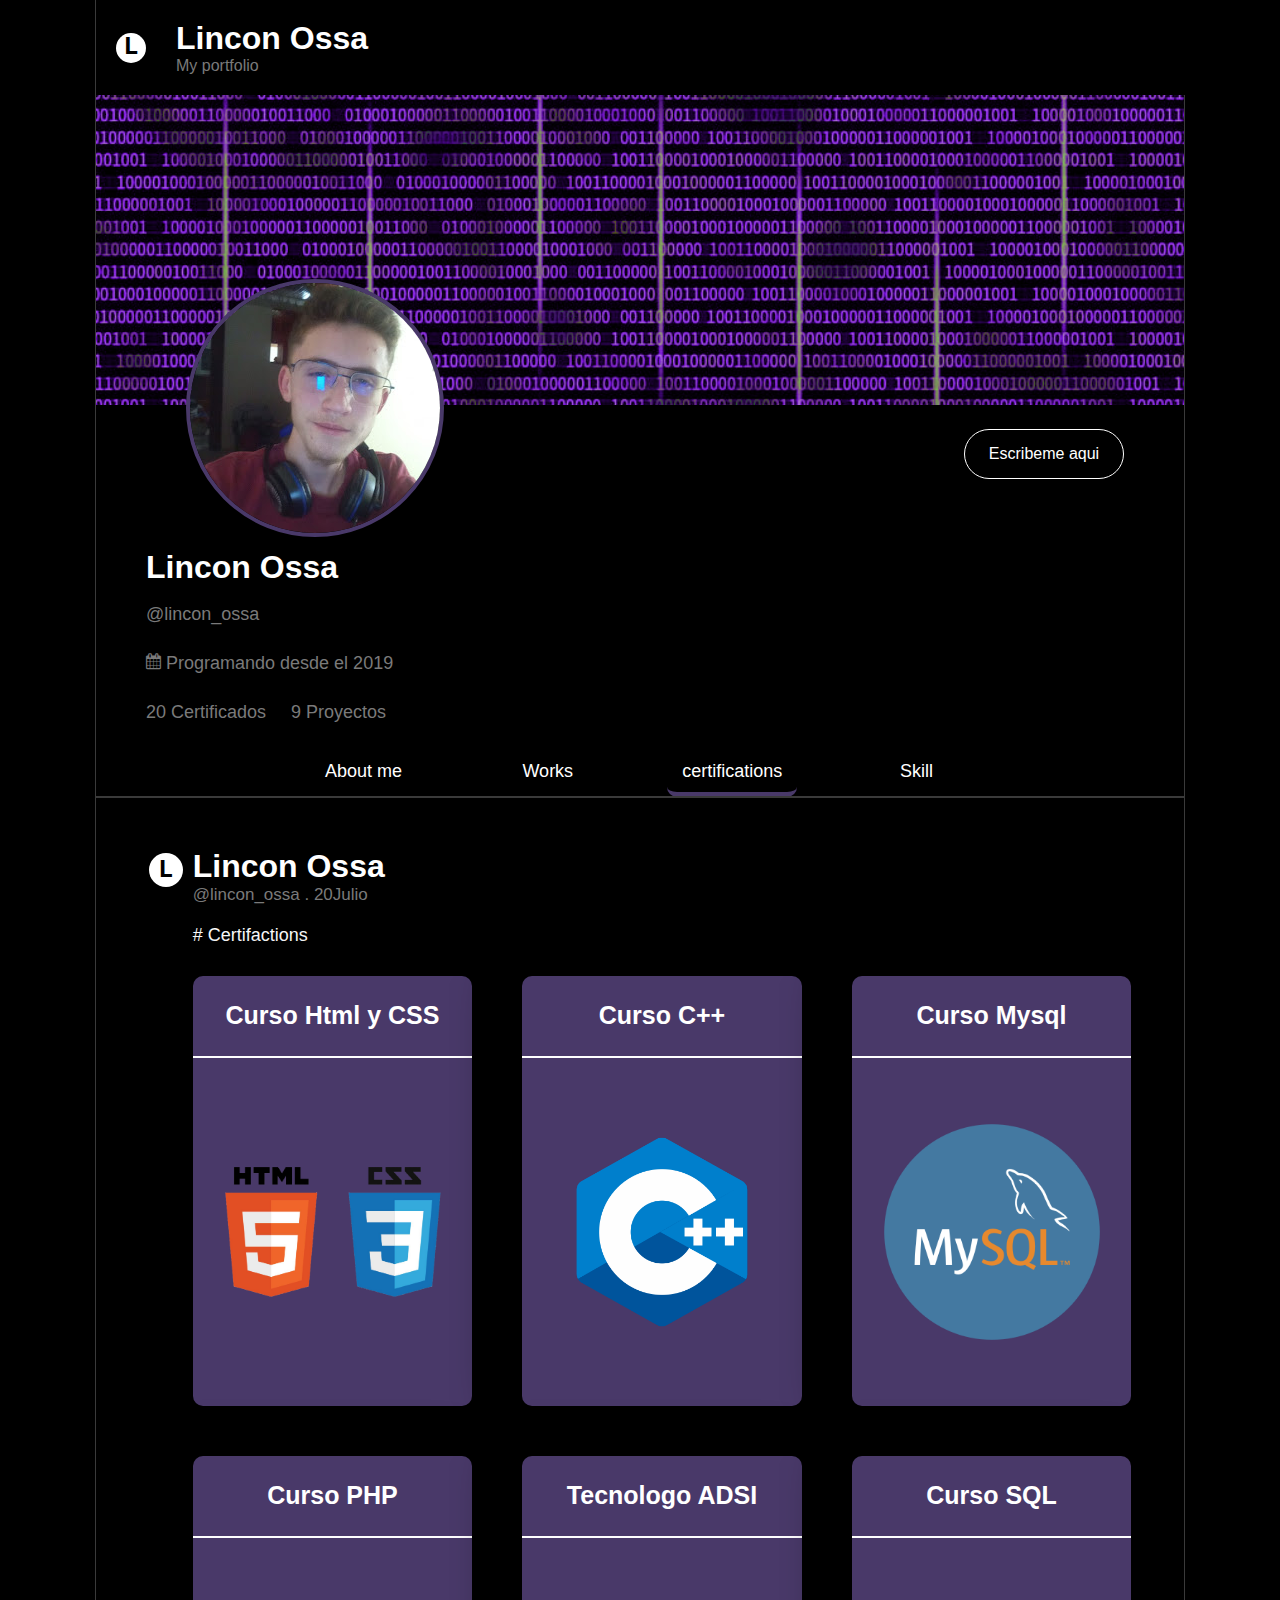
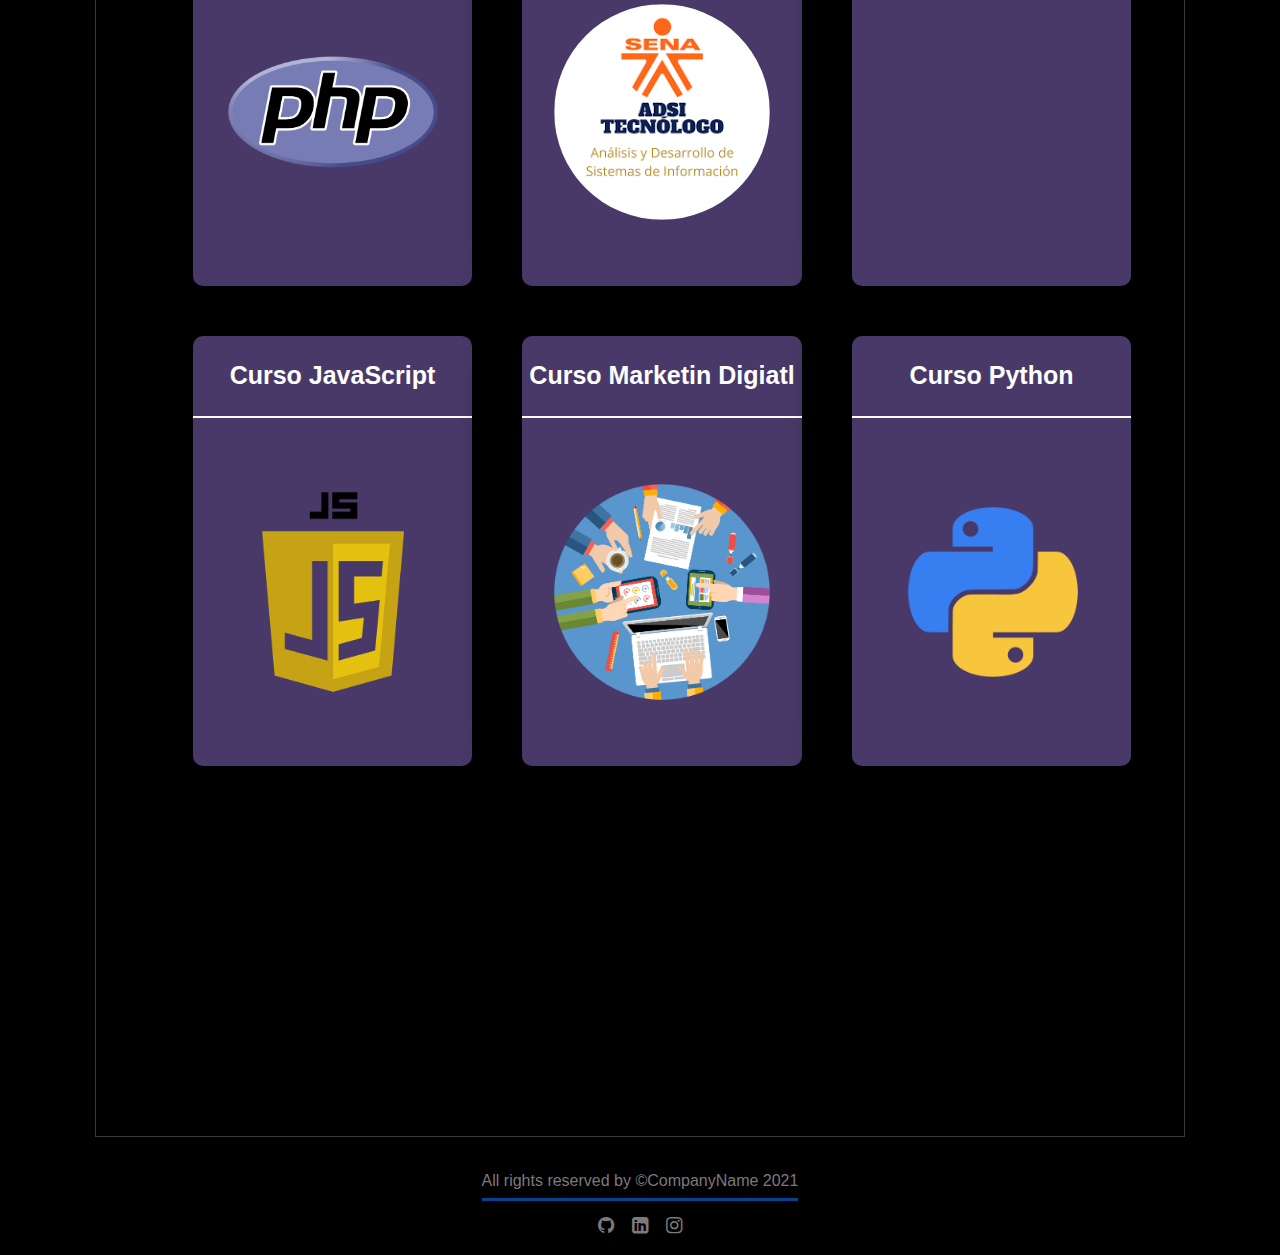
==== certifications.html @ 313457cb "feat: Archivos nuevos" ====
<!DOCTYPE html>
<html lang="en">
<head>
    <meta charset="UTF-8">
    <meta name="viewport" content="width=device-width, initial-scale=1.0">
    <link rel="stylesheet" href="estilos.css">
    <link rel="preconnect" href="https://fonts.googleapis.com">
    <link rel="preconnect" href="https://fonts.gstatic.com" crossorigin>
    <link href="https://fonts.googleapis.com/css2?family=Josefin+Sans:wght@100&display=swap" rel="stylesheet">
    <link rel="shortcut icon" href="ima/letra-l (3).png">
    <link rel="stylesheet" href="https://cdnjs.cloudflare.com/ajax/libs/font-awesome/4.7.0/css/font-awesome.min.css">
    <title>Lincon David Ossa Duarte</title>
</head>
<body>
    <header>
        <div id="contenedor-grande">
            <div class="Title">
                <div class="icono1">
                   <h1><a href="index.html">L</a></h1>   
                </div>
                <div class="Name">
                    <a href="index.html"><h1>Lincon Ossa</h1>
                    <p>My portfolio</p></a>
                
                </div>
            </div>

        <div class="img-portada-grande">
           <img src="ima/codigo-morado.png">
        </div>
        <div class="foto-perfil foto-perfil-certifications">
            <div class="imagn-de-mi">
                <img src="ima/5.jpg">
            </div>
            <button class="button button-class3">
                <a href="mailto:micorreo@hotmail.com">   Escribeme aqui </a>      
            </button>
        </div>

        <div class="datos-perfil">
            

            <div class="nombres">
                <h1>Lincon Ossa</h1>
                <p>@lincon_ossa</p>
            </div>

            <div class="datos-de-mi">
               <i class="fa fa-calendar" aria-hidden="true"></i> 
               <p>Programando desde el 2019</p>
            </div>

            <div class="datos-en-numero">
                <p>20 Certificados</p>
                <p>9 Proyectos</p>    
            </div>
        </div>


            <ul class="Texto-del-menu">
                <li><a href="index.html">About me</a></li>
                <li><a href="works.html">Works</a></li>
                <li class="active active-certifications"><a href="certifications.html">certifications</a></li> 
                <li><a href="Skill.html">Skill</a></li>    
            </ul>
        </div>  

    </header>

    <section>
        <div class="segundo-contenedor-grande">
            <div class="quien-soy-yo">
                <div class="icono2 icono-display1">
                    <h1>L</h1>
                </div>
            </div> 
            <div class="imagen-del-1-dato">
                <div class="texto-datos">
                    <div class="formato-celular">
                        <div class="icono2 icono-display2">
                            <h1>L</h1>
                        </div>
                        <div class="nombre-movile">
                            <h1>Lincon Ossa</h1>
                            <p>@lincon_ossa . 20Julio</p>
                        </div>
                      
                    </div>  
                    <p class="w"># Certifactions</p>
                </div>
                
        <div class="container">
            <div class="card">
                <div class="title-card">
                     <h3>Curso Html y CSS</h3>
                </div>
                <div class="adjunto-card">
                    <p>1 - Curso de Html y Css enfocado en el Desarrollo web /  con el SENA. </p>
                    <img src="ima/htmlycss.png" alt="">
                </div>
             
            </div>
            <div class="card">
                <div class="title-card">
                     <h3>Curso C++</h3>
                </div>
                <div class="adjunto-card">
                    <p>2 - Curso de C++ Nivel  medio enfocado en algoritmos de nivel medio / con el SENA</p>
                    <img src="ima/c++.png" alt="">
                </div>
             
            </div>
            <div class="card">
                <div class="title-card">
                     <h3>Curso Mysql</h3>
                </div>
                <div class="adjunto-card">
                    <p>3 - Curso de Mysql enfocado en aprender todo con el registro de  datos /  con el SENA.</p>
                    <img src="ima/mysql.png" alt="">
                </div>
             
            </div>
         
    </div>
    <div class="container">
        <div class="card">
            <div class="title-card">
                 <h3>Curso PHP</h3>
            </div>
            <div class="adjunto-card">
                <p>4 - Curso de PHP con el enfoque de dar dinamismo a un  desarollo web /  con el SENA.</p>
                <img src="ima/PHP.png" alt="">
            </div>
         
        </div>
        <div class="card">
            <div class="title-card">
                 <h3>Tecnologo ADSI</h3>
            </div>
            <div class="adjunto-card">
                <p>5 - Tecnologo en analisis y desarrollo de sistemas de informacion - 2 Años /  con el SENA.</p>
                <img class="sena" src="[data-uri]" alt="">
            </div>
         
        </div>
        <div class="card">
            <div class="title-card">
                 <h3>Curso SQL</h3>
            </div>
            <div class="adjunto-card">
                <p>6 - Curso SQL enfocado en  gestion y manipulacion de datos /  con el SENA.</p>
                <img src="ima/SQL.png" alt="">
            </div>
         
        </div>

        
     
</div>
<div class="container">
    <div class="card">
        <div class="title-card">
             <h3>Curso JavaScript</h3>
        </div>
        <div class="adjunto-card">
            <p>7 - Curso de JavaScript con el enfoque de dar dinamismo /  con el SENA.</p>
            <img src="ima/js.png" alt="">
        </div>
     
    </div>


<div class="card">
    <div class="title-card">
         <h3>Curso Marketin Digiatl</h3>
    </div>
    <div class="adjunto-card">
        <p>8 - Curso de Marketin Digiatl estudiar el comportamiento de los mercados y de las necesidades de los consumidores./  con el SENA.</p>
        <img src="ima/MAKITIN DIGIATL.png" alt="">
    </div>
 
</div>

<div class="card">
    <div class="title-card">
         <h3>Curso Python</h3>
    </div>
    <div class="adjunto-card">
        <p>9 - Curso de Python   ambiente interactivo para desarrollar habilidades de pensamiento computacional  /  con el SENA.    </p>
        <img src="ima/python.png" alt="">
    </div>
 
</div>
     
    </div>

</section>  
<footer>
    <div class="tercer-contenedor-grande">

        <div class="unico">
            <p>All rights reserved by ©CompanyName 2021 </p>  
            <div class="iconos-red">
                <a href="https://github.com/dashboard" target="_blank"><i class="fa fa-github" aria-hidden="true"></i></a> 
                <a href="https://www.linkedin.com/in/lincon-ossa-011b5a208/" target="_blank"><i class="fa fa-linkedin-square" aria-hidden="true"></i></a>
                <a href="https://www.instagram.com/ossalincon422/" target="_blank"><i class="fa fa-instagram" aria-hidden="true"></i></a>
            </div>

    </div>
        
    </div>
</footer>
   
</body>
</html>
---- estilos.css ----
::-webkit-scrollbar {
        width: 5px;
        height: 10px;
        transition: 0.5s;
        background: #00000025;
    }
    ::-webkit-scrollbar-thumb {
        background: #38383881;
        border-radius: 40px;
        transition: 0.5s;
    }

    html{
        display: flex;
        justify-content: center;
        width: 100%;
       
    }
    body{   
        margin: 0;
        background-color: black;
        font-family:Arial, Helvetica, sans-serif;
        width: 85%;
  
    }

    #contenedor-grande{
        display: flex;
        flex-direction: column;
        gap: 20px;
        width: 100%;
        background-color: rgb(0, 0, 0);
        outline: 1px solid #3a3a3a;

    }

    .Title{
        display: flex;
        gap: 30px;
        width: 100%;
        padding: 20px 0;
        position: fixed;
        background-color: #000;
        z-index: 1;
        
    }
    .icono1{
        display: flex;
        align-items: center;
        padding: 0 0 0 20px;
    }

    .icono1 h1{
        display: flex;
        align-items: center;
        justify-content: center;
        border-radius: 50%;
        background-color: #fff;
        font-family: 'Courier New', Courier, monospace;
        font-size: 25px;
        width: 20px;
        height: 20px;
        margin: 0;
        padding: 5px;
        text-decoration: none;
    }

    

    .icono1 h1 a{
    text-decoration: none   ;
    color: #000 ;
    }
    .Name a{
        text-decoration: none;
    }
    .Name h1{
        color: #fff;
        margin: 0;
        padding: 0;
    }
    .Name p{
        color: #7a7a7a;
        margin: 0;
        padding: 0;
    }

    .img-portada-grande img{
        width: 100%;
        height: 310px;
        padding-top: 95px;
        object-fit: cover;
    }
    .foto-perfil{
        display: flex;
        justify-content:space-between;

        width: 100%;
        gap:200px;
        margin: 0;
        

        height: 100px;/*si no se lo pongo se baja el contenido*/
    }

    .foto-perfil img{
        border-radius: 50%;
        transform: translateY(-150px);
        border: 4px solid #044392;
    }

    .imagn-de-mi{
        padding: 0 0 0 90PX;
    }
    .button {
        --color:#fff ;
        padding: 0px 20px;
        height: 50px;
        background-color: transparent;
        border-radius: 30px;
        position: relative;
        overflow: hidden;
        cursor: pointer;
        transition: .5s;
        font-weight: 400;
        font-size: 16px;
        border: 1px solid;
        font-family: inherit;
        color: var(--color);
        transform: translateX(-60px);
        min-width: 160px;
        z-index: 0;
    }

    .button a{
        text-decoration: none;
        color: #fff;
    }

    .button::before, .button::after {
        content: '';
        display: block;
        width: 50px;
        height: 50px;
        transform: translate(-50%, -50%);
        position: absolute;
        border-radius: 50%;
        z-index: -1;
        background-color: var(--color);
        transition: 1s ease;
    }

    .button::before {
        top: -1em;
        left: -1em;
    }

    .button::after {
        left: calc(100% + 1em);
        top: calc(100% + 1em);
    }

    .button:hover::before, .button:hover::after {
        background-color: #044392;
        height: 410px;
        width: 410px;
    }

    .button:hover {   
        color: #fff;
    }

    .button:active {
        filter: brightness(.8);
    }


    .datos-perfil{
        display: flex;
        flex-direction: column;
        gap: 10px;
        color: #7a7a7a;
        padding: 0 50px;
    }
    .datos-perfil p{
        font-size: 18px;
    }

    .datos-de-mi{

        display: flex;
        gap: 5px;
    }
    .datos-de-mi p{
        margin: 0;

    
    }

    .datos-en-numero{
        display: flex;
        gap: 25px;
    }



    .nombres h1{
        margin: 0;
        color: #ffffff;
    }


    .Texto-del-menu{
        display: flex;
        justify-content: center;
        gap: 5%;
        color: #ffffff;
        list-style: none;
        overflow-x: auto;
        width: 100%;
        margin: 0;
        padding: 0;


    }
    .Texto-del-menu li{
        text-align: center;
        font-size: 18px;
        min-width: 130px;

    }
    .Texto-del-menu a{
    text-decoration: none;
    color: #fff;

    }
    .active{
        padding: 0 0 10px 0;
        border-bottom: 5px solid #044392;
        border-radius: 10px;
    }
    section{
        display: flex;
        justify-content: center;
        flex-direction: column;
        width: 100%;
        padding-bottom: 300px;
        outline:1px solid #3a3a3a;
        
    }



    .segundo-contenedor-grande{
        display: flex;
        justify-content: center;
        gap: 10px;
        width: calc(100% - 100px);
        border-top:1px solid #3a3a3a;
        color: #fff;
        padding: 50px;

    }
    .quien-soy-yo{
        padding-top: 5px;
    }
    .icono2{
        display: flex;
        align-items: center;
        gap: 10px;
        font-size: 10px;
    }
    .icono-display2{
        display: none;
    }
    .icono2 h1{
        display: flex;
        justify-content: center;
        align-items: center;
        color: #000;
        border-radius: 50%;
        background-color: #fff;
        font-family: 'Courier New', Courier, monospace;
        font-size: 25px;
        width: 20px;
        height: 20px;
        margin: 0;
        padding: 7px;
    }

    .imagen-del-1-dato{
        width: 95%;
    }




    .primer-article{
        display: flex;
        justify-content: center;

        color: #fff;


    }
    .primer-article p{
        border-radius: 20px;
        font-size: 19px;
        padding: 30px;
        width: 600px;
        text-align: center;
        border: 1px solid #fff;

    }
    .texto-datos{
        width: 100%;
        display: flex;
        flex-direction: column;
        gap: 20px;
    }
    .texto-datos h1{
        margin: 0;
    }
    .texto-datos div p{
        margin: 0;
        color: #7a7a7a;
        font-size: 17px;
    }

    .texto-datos p{
        text-align: start;
        width: 100%;
        margin: 0;
        font-size: 18px;
        color: #ffffff;
        padding: 0;

    }



    .mi-nombre-datos-de-mi{
        display: flex;
        align-items: center;
        gap: 15px;
        padding: 0 60px;
        color: #fff;
    }


    .imagen6{
        display: flex;
        justify-content: center;
        align-items: center;
        padding: 30px 0 0 0px;
        width: 100%;

    }


    .imagen6 img{
        object-fit: cover;
        width: 100%;
        height: 500px;

        border-radius: 30px;
    }

    .segunda-img{
        display: none;
    }

    footer{
        display: flex;
        justify-content: center;
        flex-direction: column;
        width: 100%;
     
   
    }
    
    .tercer-contenedor-grande{
        display: flex;
        justify-content: center;
        gap: 12px;
        width: calc(100% - 40px);
       
        color: #fff;
        padding: 20px;

    }

    .unico p{
        color: #7a7a7a;
        padding-bottom: 8px;
        border-bottom:3px solid #044392;
    }

    .iconos-red {
        display: flex;
        justify-content: center;
        gap: 20px;
    }
    .iconos-red i {
        transform: scale(1.2);
        color: #7a7a7a;
    }

    /*Estilos de works*/

    .unico-works p {
        border-bottom:3px solid #2C7903 !important;
    }
    .active-works{
        border-bottom: 5px solid #2C7903 !important;
    }


    .button-class:hover::before, .button-class:hover::after {
        background-color: #2C7903 !important;

    }

    
    .foto-perfil-works img{
        border: 4px solid #2C7903 !important;
    }
   .works-fotos{
    display: flex;
    justify-content: center;
    gap: 50px;
    width: 100%;
    padding-top : 40px;

   }
   .img-text-works{
    display: flex;
    flex-direction: column;

    overflow: hidden;
    text-decoration: none;
    color: #fff;
    width: 50%;
    background-color: #2C7903;
    border-radius: 30px;
    height: inherit;
   }
   .text-crazy-plu{
    display: flex;
    flex-direction: column;
    gap: 5px;
    padding: 0 20px;
   }
   .text-crazy-plu h2{
    padding-top: 20px;
   
    margin: 0;
   }
   .text-crazy-plu p{
    padding-bottom: 30px;
    margin: 0;
   }
   .w{
    padding-bottom: 20px;
   }

   
   .img-crazy-plu{
    height: 300px;
    overflow:hidden;
    
}
.title-invisible{
    margin: 0px;
    padding: 0;

}
.texto-general{
    display: flex;
    gap: 5px;
    margin: 0px;
    align-items: center;
    visibility: hidden;
}
.texto-general img{

  border-radius: 20px;
  width: 25px;
  height: 25px;
  z-index: 1;
}


.img-text-works:hover .texto-general{
    display: flex;
    justify-content: center;
    margin: 0;
  
    transform: translatey(-160px);

    visibility: visible;

    
}

    .img-crazy-plu #imagen-grande{
        width: 100%;
        height: 300px;
        transition: 1s;
 
        
    }

    .img-text-works:hover #imagen-grande{
        transition: 3s;
        -webkit-transform:scale(1.3);
        transform:scale(1.3);
        filter: blur(2px) brightness(44%);
        -webkit-filter: blur(2px) brightness(44%);
        -moz-filter: blur(2px) brightness(44%);
 
    }

    /*certifactions*/
    .unico-certifications p {
        border-bottom:3px solid #493969 !important;
    }
    .active-certifications{
        border-bottom: 5px solid #493969 !important;
    }


    .button-class3:hover::before, .button-class3:hover::after {
        background-color: #493969 !important;

    }

    
    .foto-perfil-certifications img{
        border: 4px solid #493969 !important;
    }
    
.container {
    width: 100%;
    display: flex;
    gap: 50px;
    justify-content: center;
    padding-top: 30px;
    height: 430px;
    padding-bottom: 20px;   
}

.card {
  display: flex;    
  flex-direction: column;
  width: 40%;
  height: inherit;
  background-color: #493969;
  border-radius: 10px;
  box-shadow: -1rem 0 3rem #000;
  transition: 0.4s ease-out;

  left: 0px;
}

.card:not(:first-child) {
    margin-left: -  10px;
}

.card:hover {
  transform: translateY(-20px);
  transition: 0.4s ease-out;
}

.card:hover ~ .card {
  position: relative;

  transition: 0.4s ease-out;
}
.title-card{
    display: flex;
 justify-content: center;
 width: 100%;
 height: 30px;
 padding-bottom: 50px;
 border-bottom: 2px solid rgb(255, 255, 255);
  
}
.title-card h3{

    font-size: 25px;
}


.adjunto-card{
    display: flex;
    justify-content: center;
    align-items: center;
    width: 100%;
    height: 430px;
    margin: 0;
    padding: 0;
    transition: 1s;

}

.card:hover .adjunto-card{
    transition: 1s;
    background-color: #1a1525b9   ;
}
.card:hover .adjunto-card{
    display: flex;
    align-items: flex-start;
    
 
}

.adjunto-card img{
    display: block;
    object-fit: cover;
    width: 70%;
    transform: scale(1.1);
    
  
}
.sena{
    border-radius: 50%;   
}
.adjunto-card p{
    display: none;
}
.card:hover .adjunto-card img{
    display: none;
    
  }
.card:hover .adjunto-card p{
    display: block;
    height: 300px;
    display: flex;
    align-items: center ;
    justify-content: center;
    font-size: 25px;
    width: 100%;  
    margin: 0 20px;  
}

  /*Skills*/
.unico-skill p {
    border-bottom:3px solid #d9ff00 !important;
}
.active-skill{
    border-bottom: 5px solid #d9ff00 !important;
}

.button-class4:hover::before, .button-class4:hover::after {
    background-color: #b9d611 !important;

}
.foto-perfil-skill img{
    border: 4px solid #d9ff00 !important;
}
.padre-skills{
    display: flex;  
    align-items: center;
    flex-direction: column;
  }
.icono-skills{
    display: flex;
    align-items: center;
    gap: 5px;
  }
.icono-skills h2{
    margin: 0;
    padding-bottom: 50px;
    font-size: 40px;
  } 
.skill-programa h2{
    margin: 0;
  }
.icono-skills i{
    padding-left: 10px;
    transform: scale(1.3);
  }     

.icono-skills:hover{
    color: #d9ff00;
  }

  .barras-porcentajes-skills{
    display: flex;
    flex-direction: column;
    width: 100%;
  }

  .barra-progama-skills{
    display: flex;
    align-items: center;
    flex-direction: row-reverse;
    justify-content: center;
 
    width: 100%;
  }
  .skills-p{
    display: flex;
   
  }
  .skills-p h2{
    display: flex;
    justify-content: center;
    align-items: center;
    width: 100px;
    height: 100px;
    -moz-border-radius: 50%;
    -webkit-border-radius: 50%;
    border-radius: 50%;
    background-color: #b9d611;
    color: #fff0f0;

    transform: translateX(-15px);

  }

  .skill-bar{
    width: 75%;
    display: flex;

    
    height: 35px;
    background-color: #d1cdcd;
    border-radius: 30px;
    border:1px solid #000;


  }
  .h-s{
    margin: 0;
    width: 10%;
    display: flex;
    justify-content: center;
    padding-right: 40px;
        
}
  

  .skill-level{  
    display: flex;
    justify-content:center  ;


    align-items:center ;    
    border-radius: 30px;
    width: 90%;
    background-color: #b9d611;
    

}

.hijo2{
    width: 100%;
    display: flex;
    
    height: 30px;

    border-radius: 30px;
    border:1px solid #000;

}

.skill-level-2{  


    width: 80%;

    

}
.skill-level-3{ 
    width: 75%;
}
.skill-level-4{ 
    width: 45%;
}
.skill-level-5{ 
    width: 85%;
}
.skill-level-6{ 
    width: 20%;
}
.skill-level-7{ 
    width: 25%;
}
.skill-level-8{ 
    width: 30%;
}
.skill-level-1 h3{  

    margin: 15px;
    padding: 0;

}
 




  



    @media only screen and (max-width:800px) {
        body{
            width: 100%;
        }

        .icono-display1{
            display: none;
        }
        .icono-display2{
            display: block;
        }
        .imagen-del-1-dato{
            width: 100%;
        }

        .formato-celular{
            display: flex;
            align-items: center ;
            gap: 10px;
        }

        .texto-datos p {    
            font-size: 17px;

        }
            

        #contenedor-grande{
        width: 100%;
        height: inherit;
        border: none;
        
        }
        .img-portada-grande img{
            width: 100%;
            height: 130px;
        }
        .foto-perfil img{
        width: 100px;
        margin: 0 20px;
        transform: translateY(-80px);
        }
        .imagn-de-mi{
            padding: 0 0 0 20PX;
        }

        .foto-perfil{
            margin: 0;
            gap: 20px;
            height: 20px;/*si no se lo pongo se baja el contenido*/
        }
        

        .datos-perfil{
            padding: 0 20px;
            gap: 2px;
        }
        .nombres h1{
        font-size: 25px;
        }
        .button{
            height: 35px;
            font-size: 15px;
            transform: translateX(-3PX);
        

        }

        .segundo-contenedor-grande{
            width: calc(100% - 40px);
            padding: 20px;
            gap: 0;
        }

        .Texto-del-menu{
            justify-content: flex-start;
            gap: 5%;
            padding: 0 20px;
            width: calc(100% - 40px);


        
        
        }

        .primera-img{
            display: none;
        }

        .segunda-img{
            display: block;
        }

        /*works celular*/
           .works-fotos{
            display: flex;
            flex-direction: column;
            padding-top: 30px;


   }

    .img-text-works{

        width: 100%;

    }

    .img-crazy-plu #imagen-grande{

        object-fit: cover;


        
    }

    /*certications*/
    .container {
        gap: 50px;
        align-items: center;
        flex-direction: column;
        height: auto;
      }
      .card {

        width: 100%;

      }
      .card:hover ~ .card {

        left:none;

      }
      .card:hover {
        transform: translateY(0px);
     
      }
      .card:not(:first-child) {
        margin-left: 0px;
    }
    .adjunto-card img{

        width: 50%;
        
      
    }

    /*skill*/

    .h-s{
        margin: 0;
        width: 10%;
        display: flex;
        justify-content: center;
        padding-left: 50px;
    }
    .barra-progama-skills{

        flex-direction: column-reverse;

      }
      .skills-p h2 {
        display: flex;
        justify-content: center;
        align-items: center;
        width: 100px;
        height: 100px;
        -moz-border-radius: 50%;
        -webkit-border-radius: 50%;
        border-radius: 50%;
        background-color: #b9d611;
        color: #fff0f0;
        transform: translateY(-90px);
        margin-right: 250px;
    }
    .skill-level-6{ 
        width: 40%;
    }
    .skill-level-7{ 
        width: 45%;
    }
    .skill-level-8{ 
        width: 50%;
    }
    .skill-bar {
        width: 100%;

    }


}
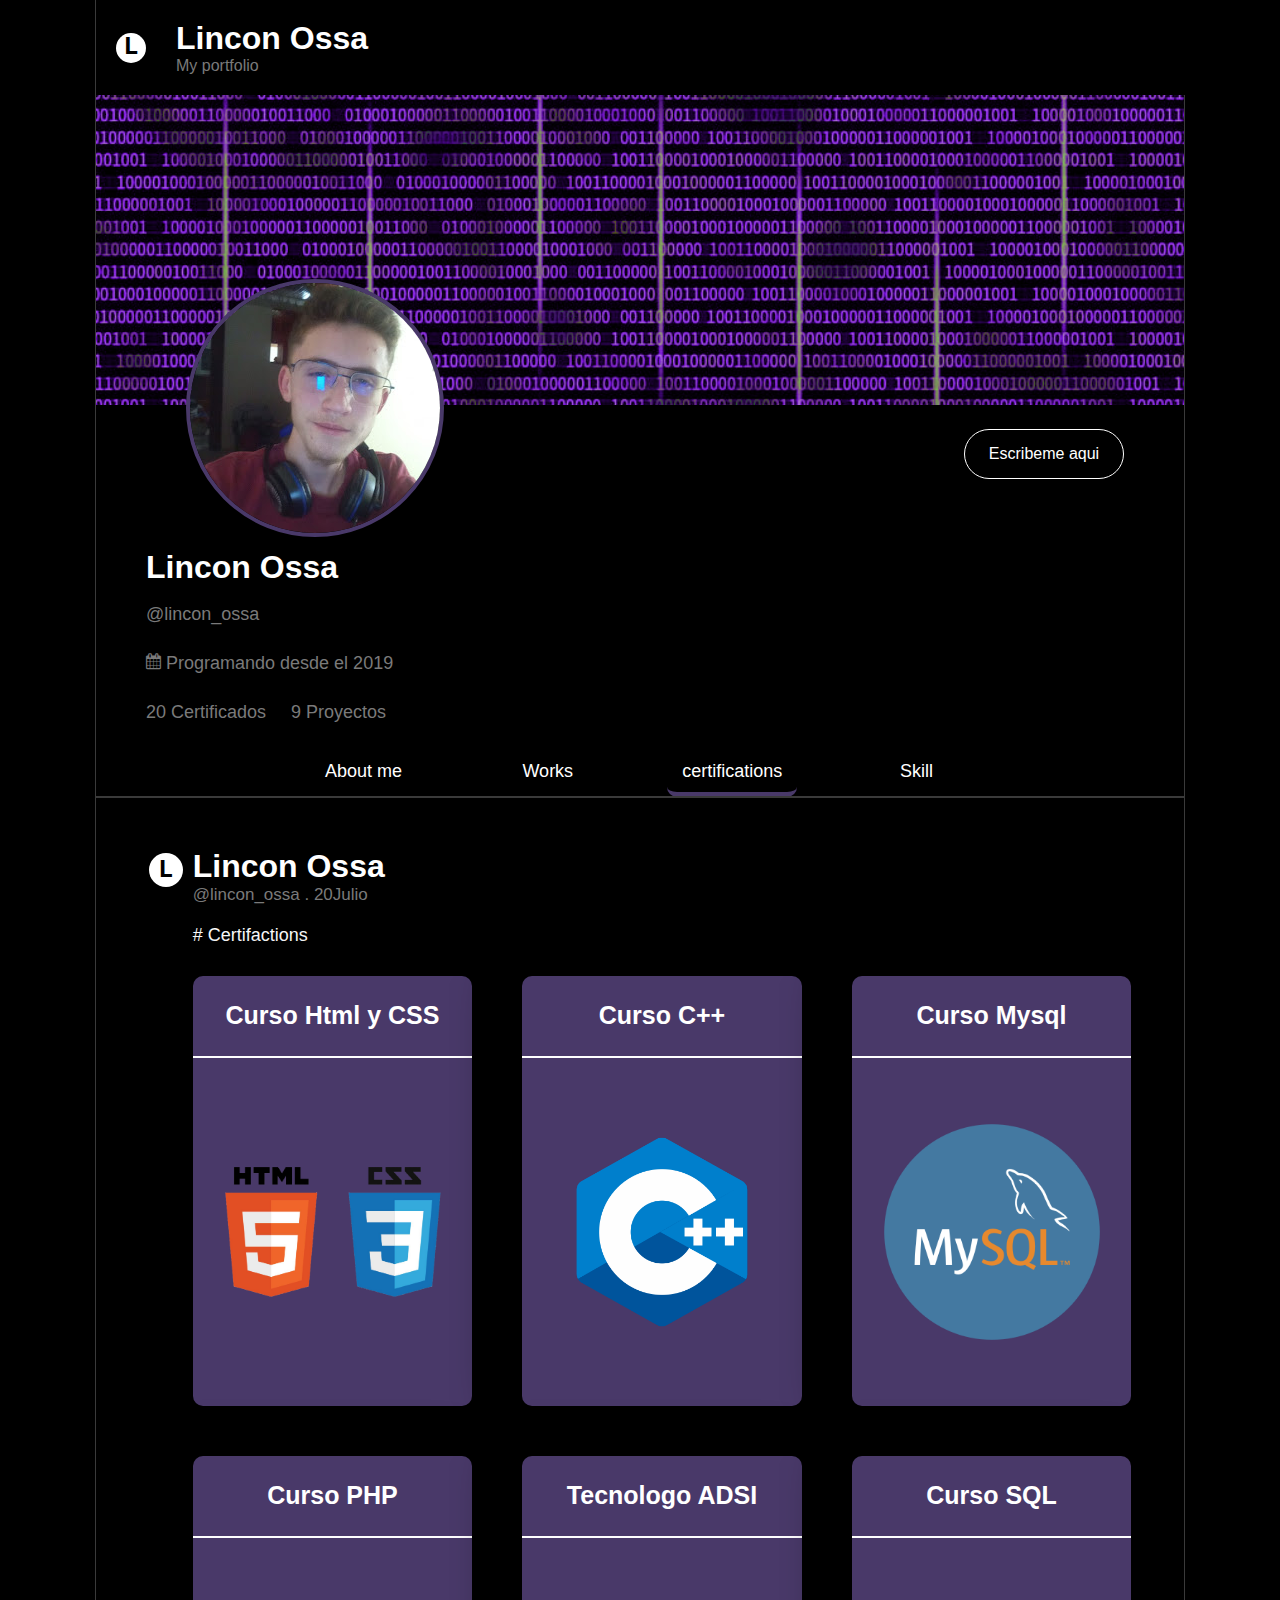
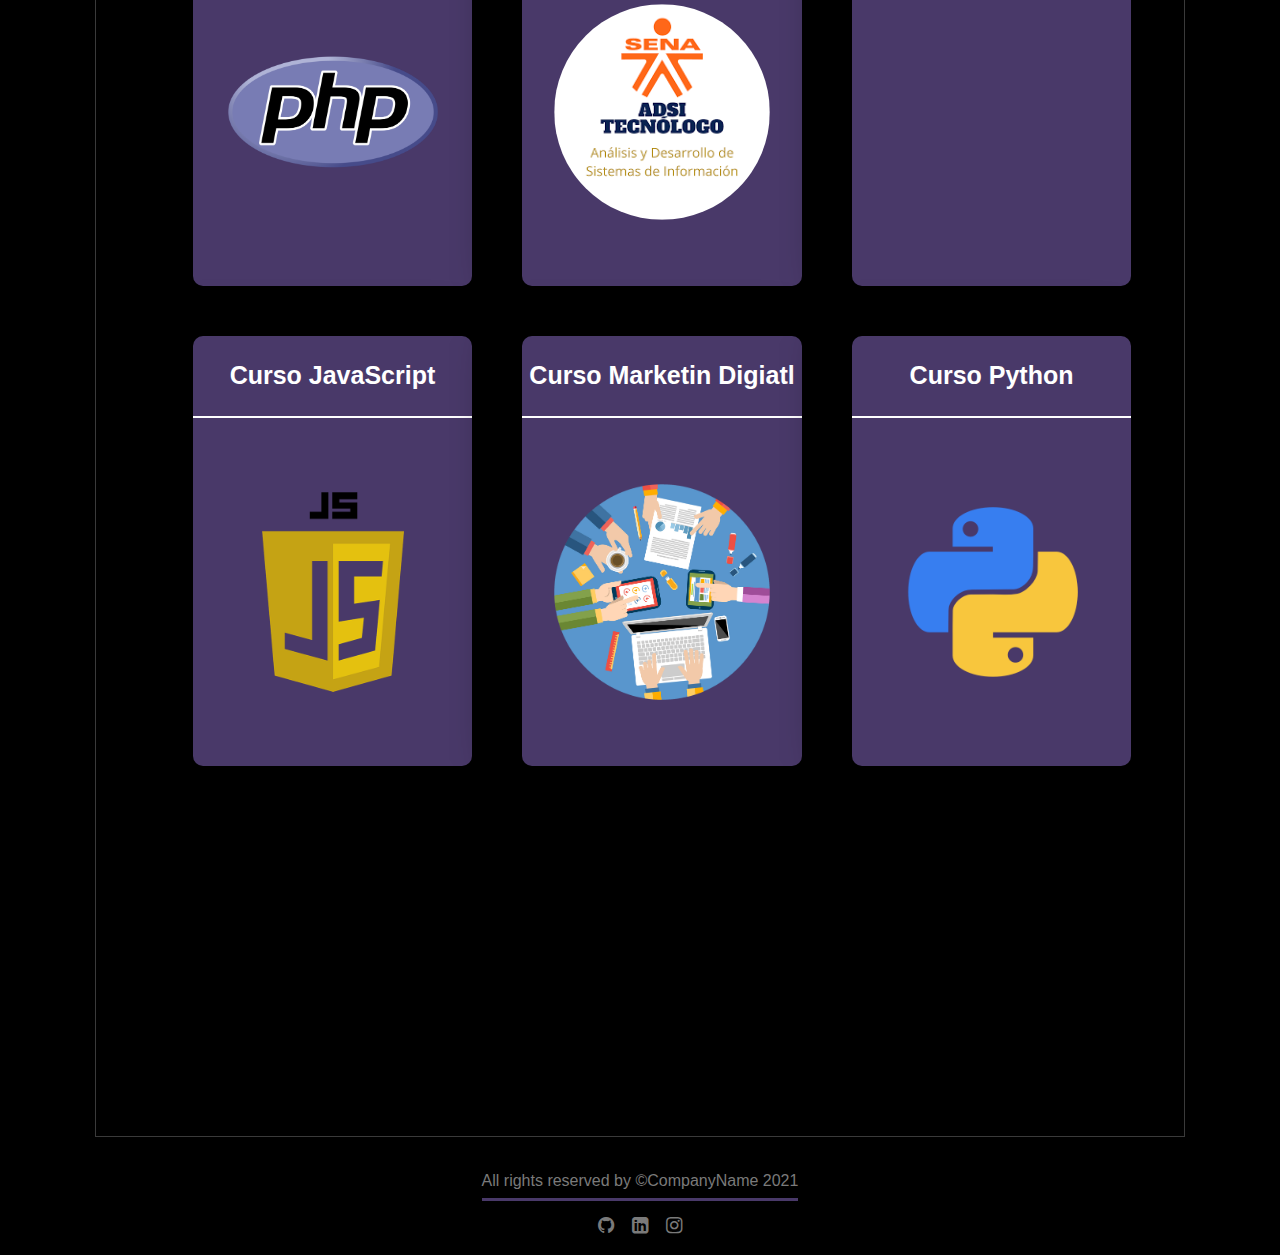
==== commit 50dee0fd: "feat: Archivos nuevos" ====
--- a/certifications.html
+++ b/certifications.html
@@ -198,7 +198,7 @@
 <footer>
     <div class="tercer-contenedor-grande">
 
-        <div class="unico">
+        <div class="unico unico-certifications ">
             <p>All rights reserved by ©CompanyName 2021 </p>  
             <div class="iconos-red">
                 <a href="https://github.com/dashboard" target="_blank"><i class="fa fa-github" aria-hidden="true"></i></a> 
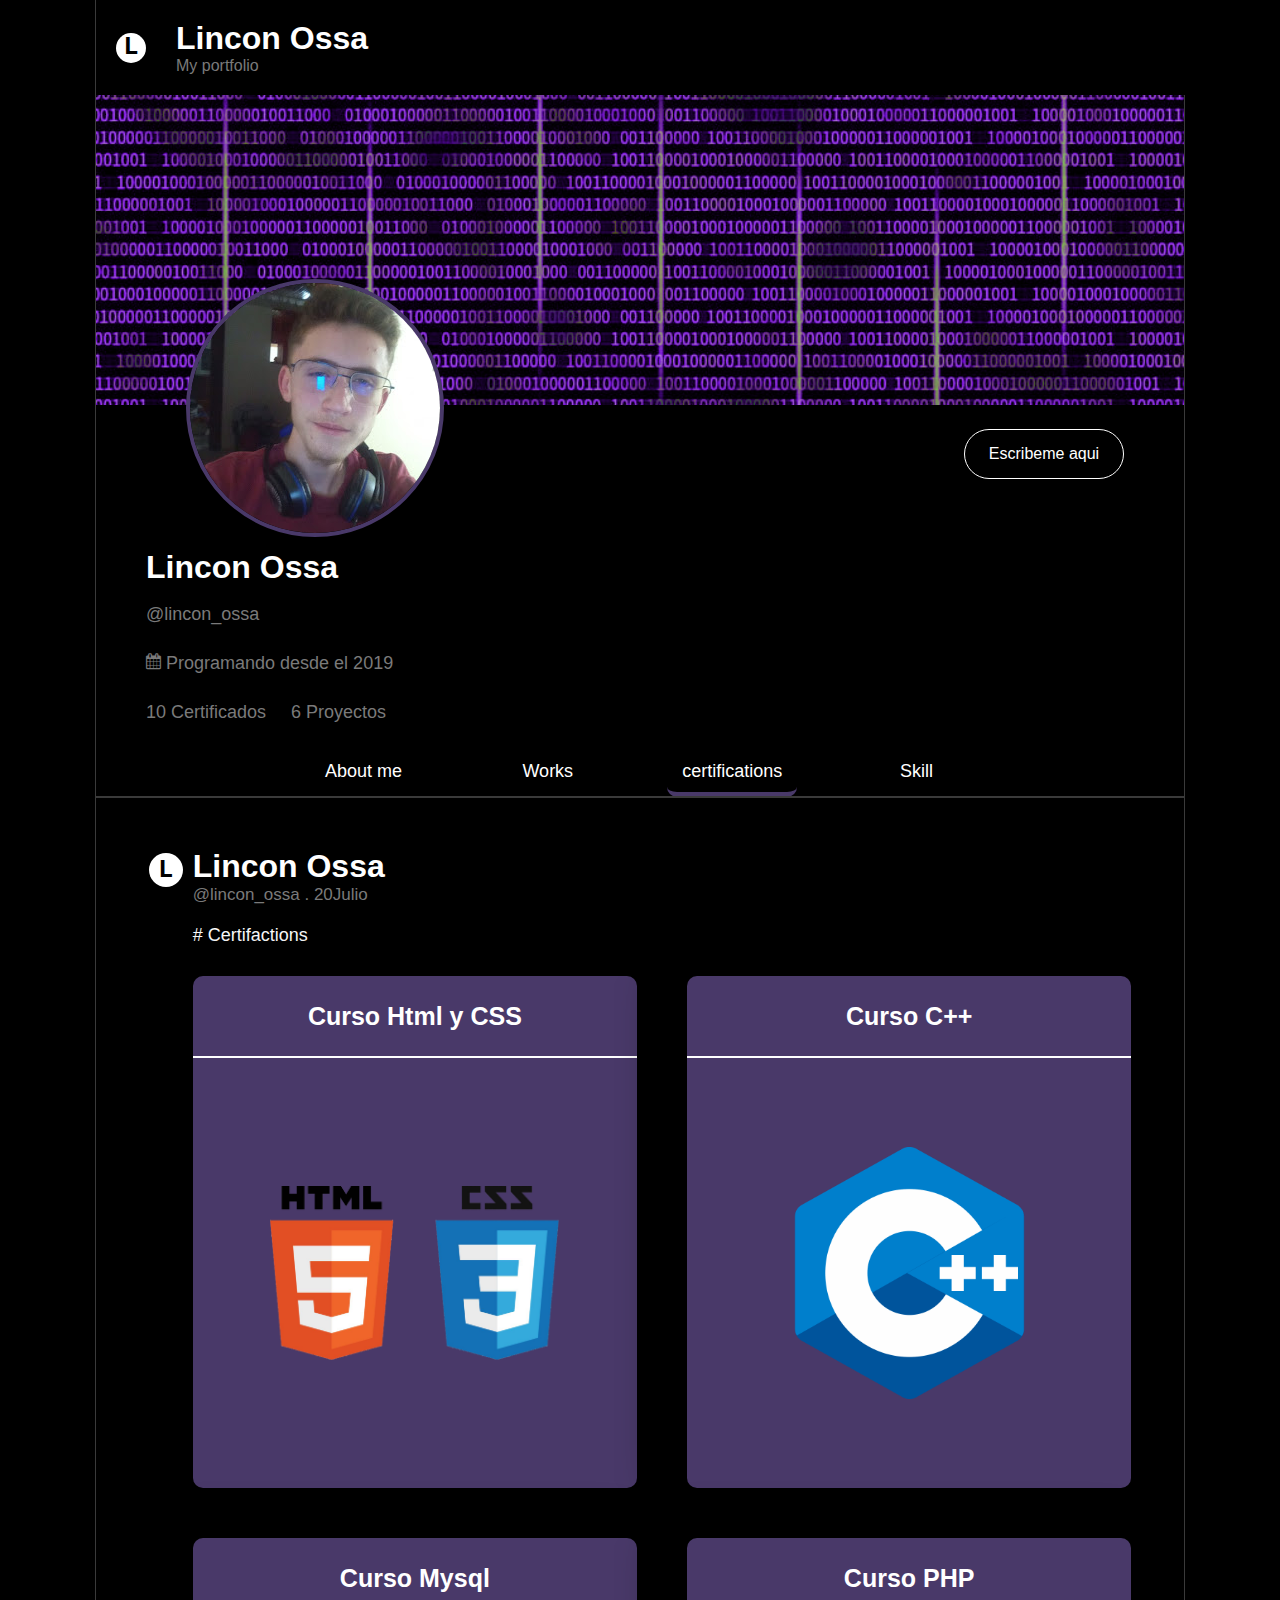
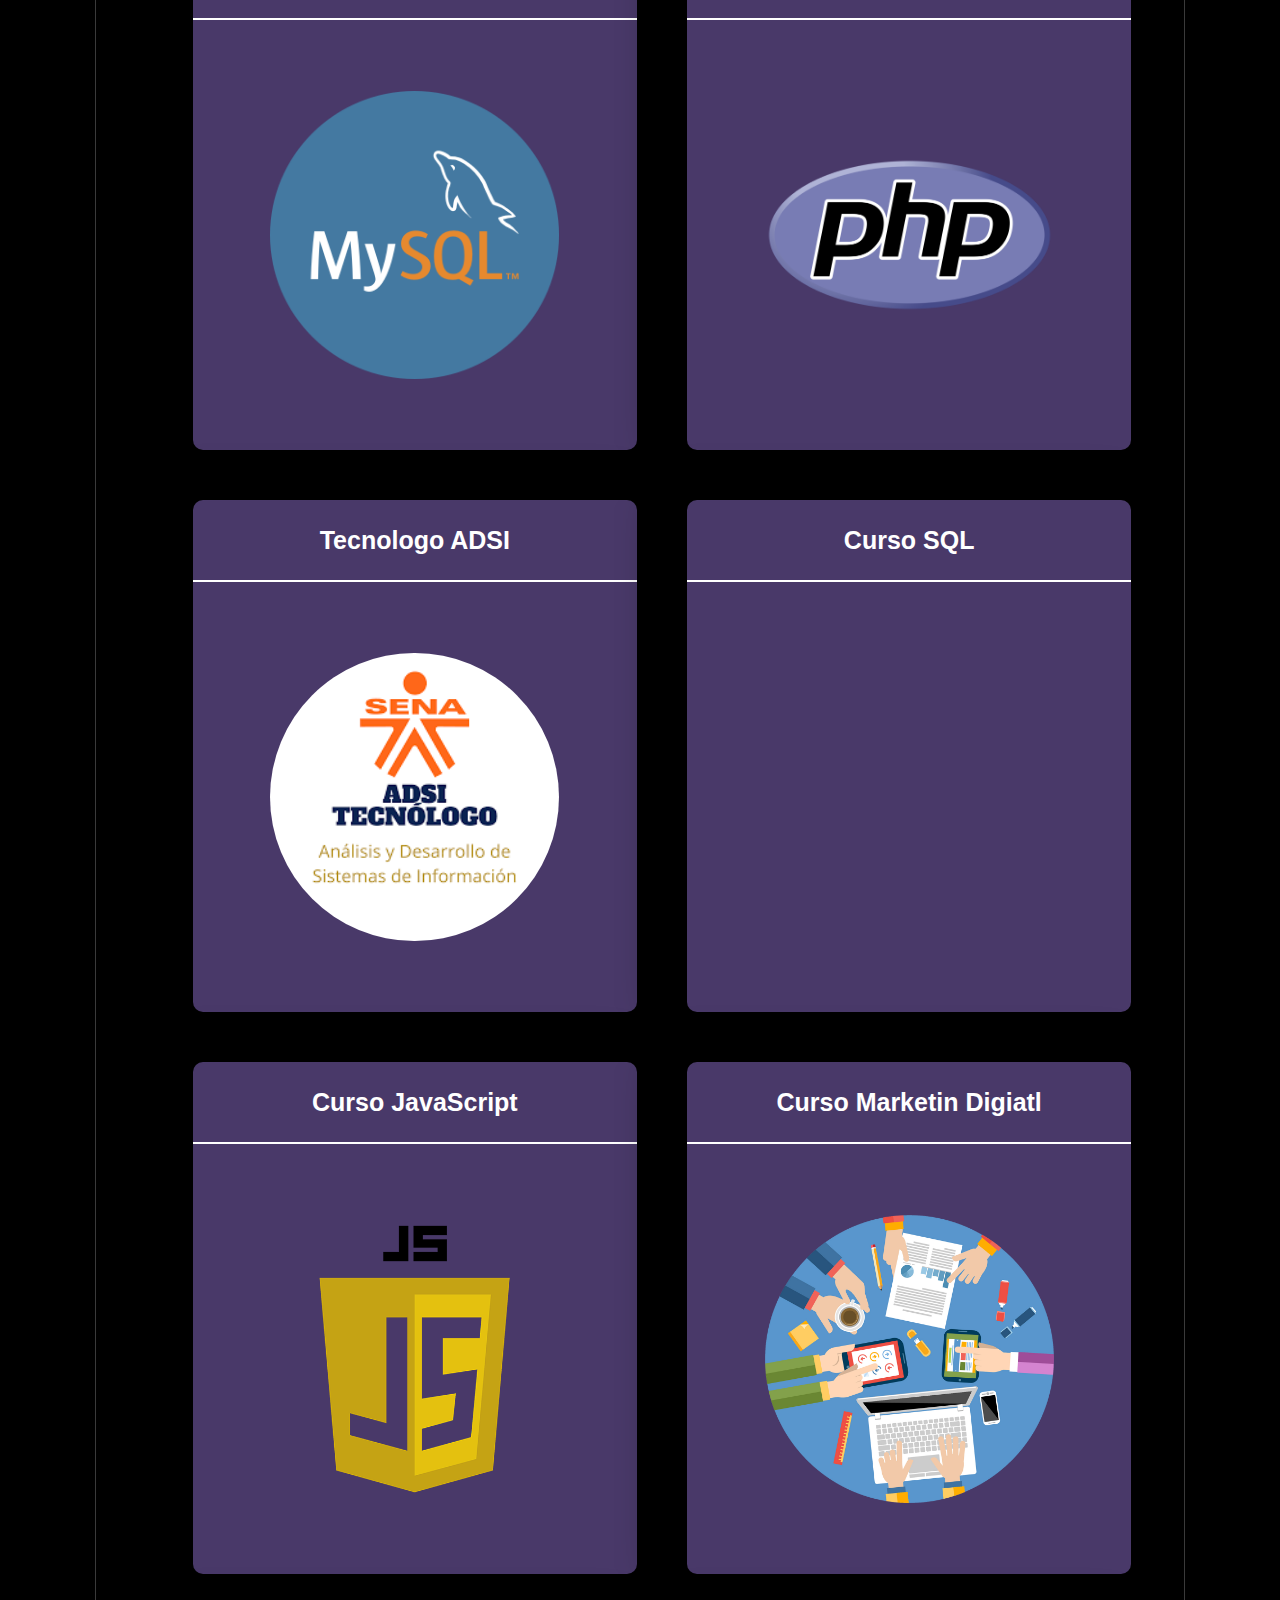
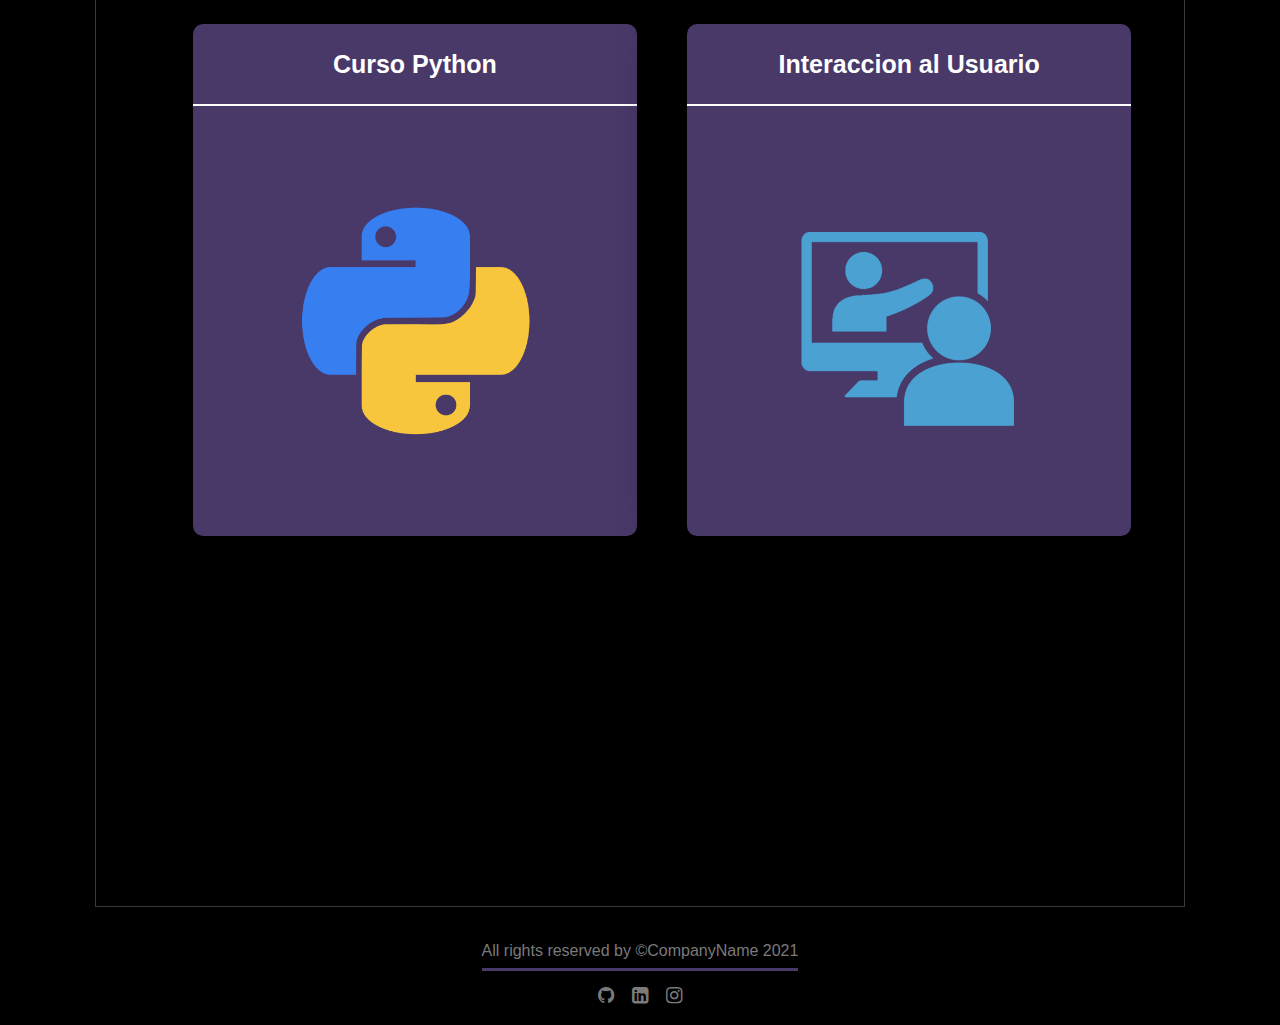
==== commit fa065489: "feat: Archivos Nuevos" ====
--- a/certifications.html
+++ b/certifications.html
@@ -51,8 +51,8 @@
             </div>
 
             <div class="datos-en-numero">
-                <p>20 Certificados</p>
-                <p>9 Proyectos</p>    
+                <p>10 Certificados</p>
+                <p>6 Proyectos</p>    
             </div>
         </div>
 
@@ -89,6 +89,7 @@
                     <p class="w"># Certifactions</p>
                 </div>
                 
+        
         <div class="container">
             <div class="card">
                 <div class="title-card">
@@ -110,6 +111,7 @@
                 </div>
              
             </div>
+            
             <div class="card">
                 <div class="title-card">
                      <h3>Curso Mysql</h3>
@@ -120,29 +122,28 @@
                 </div>
              
             </div>
-         
-    </div>
-    <div class="container">
-        <div class="card">
-            <div class="title-card">
-                 <h3>Curso PHP</h3>
-            </div>
-            <div class="adjunto-card">
-                <p>4 - Curso de PHP con el enfoque de dar dinamismo a un  desarollo web /  con el SENA.</p>
-                <img src="ima/PHP.png" alt="">
-            </div>
-         
-        </div>
-        <div class="card">
-            <div class="title-card">
-                 <h3>Tecnologo ADSI</h3>
-            </div>
-            <div class="adjunto-card">
-                <p>5 - Tecnologo en analisis y desarrollo de sistemas de informacion - 2 Años /  con el SENA.</p>
-                <img class="sena" src="[data-uri]" alt="">
-            </div>
-         
-        </div>
+            
+            <div class="card">
+                <div class="title-card">
+                     <h3>Curso PHP</h3>
+                </div>
+                <div class="adjunto-card">
+                    <p>4 - Curso de PHP con el enfoque de dar dinamismo a un  desarollo web /  con el SENA.</p>
+                    <img src="ima/PHP.png" alt="">
+                </div>
+             
+            </div>
+            <div class="card">
+                <div class="title-card">
+                     <h3>Tecnologo ADSI</h3>
+                </div>
+                <div class="adjunto-card">
+                    <p>5 - Tecnologo en analisis y desarrollo de sistemas de informacion - 2 Años /  con el SENA.</p>
+                    <img class="sena" src="ima/descarga.png" alt="">
+                </div>
+             
+            </div>
+            
         <div class="card">
             <div class="title-card">
                  <h3>Curso SQL</h3>
@@ -153,46 +154,51 @@
             </div>
          
         </div>
-
-        
-     
-</div>
-<div class="container">
-    <div class="card">
-        <div class="title-card">
-             <h3>Curso JavaScript</h3>
-        </div>
-        <div class="adjunto-card">
-            <p>7 - Curso de JavaScript con el enfoque de dar dinamismo /  con el SENA.</p>
-            <img src="ima/js.png" alt="">
-        </div>
-     
+        <div class="card">
+            <div class="title-card">
+                 <h3>Curso JavaScript</h3>
+            </div>
+            <div class="adjunto-card">
+                <p>7 - Curso de JavaScript con el enfoque de dar dinamismo /  con el SENA.</p>
+                <img src="ima/js.png" alt="">
+            </div>
+         
+        </div>
+
+        <div class="card">
+            <div class="title-card">
+                 <h3>Curso Marketin Digiatl</h3>
+            </div>
+            <div class="adjunto-card">
+                <p>8 - Curso de Marketin Digiatl estudiar el comportamiento de los mercados y de las necesidades de los consumidores./  con el SENA.</p>
+                <img src="ima/MAKITIN DIGIATL.png" alt="">
+            </div>
+         
+        </div>
+
+        <div class="card">
+            <div class="title-card">
+                 <h3>Curso Python</h3>
+            </div>
+            <div class="adjunto-card">
+                <p>9 - Curso de Python   ambiente interactivo para desarrollar habilidades de pensamiento computacional  /  con el SENA.    </p>
+                <img src="ima/python.png" alt="">
+            </div>
+         
+        </div>
+        <div class="card">
+            <div class="title-card ">
+                 <h3>Interaccion al Usuario</h3>
+            </div>
+            <div class="adjunto-card">
+                <p>10 - Curso de La interacción de los usuarios es el tiempo que pasan con su página web o la pantalla de su aplicación en primer plano  /  con el SENA.    </p>
+                <img src="ima/ia.png" alt="">
+            </div>
+         
+         
     </div>
-
-
-<div class="card">
-    <div class="title-card">
-         <h3>Curso Marketin Digiatl</h3>
-    </div>
-    <div class="adjunto-card">
-        <p>8 - Curso de Marketin Digiatl estudiar el comportamiento de los mercados y de las necesidades de los consumidores./  con el SENA.</p>
-        <img src="ima/MAKITIN DIGIATL.png" alt="">
-    </div>
- 
-</div>
-
-<div class="card">
-    <div class="title-card">
-         <h3>Curso Python</h3>
-    </div>
-    <div class="adjunto-card">
-        <p>9 - Curso de Python   ambiente interactivo para desarrollar habilidades de pensamiento computacional  /  con el SENA.    </p>
-        <img src="ima/python.png" alt="">
-    </div>
- 
-</div>
-     
-    </div>
+    
+    
 
 </section>  
 <footer>
--- a/estilos.css
+++ b/estilos.css
@@ -394,6 +394,7 @@
         color: #7a7a7a;
         padding-bottom: 8px;
         border-bottom:3px solid #044392;
+        text-align: center;
     }
 
     .iconos-red {
@@ -431,6 +432,7 @@
     gap: 50px;
     width: 100%;
     padding-top : 40px;
+    height: inherit;
 
    }
    .img-text-works{
@@ -507,6 +509,7 @@
         width: 100%;
         height: 300px;
         transition: 1s;
+        object-fit: cover;
  
         
     }
@@ -539,29 +542,30 @@
     .foto-perfil-certifications img{
         border: 4px solid #493969 !important;
     }
+
     
 .container {
-    width: 100%;
-    display: flex;
+    display: grid;
     gap: 50px;
-    justify-content: center;
     padding-top: 30px;
-    height: 430px;
     padding-bottom: 20px;   
+    grid-template-columns: repeat(auto-fill, minmax(30%, 1fr));
 }
 
 .card {
   display: flex;    
+
   flex-direction: column;
-  width: 40%;
   height: inherit;
   background-color: #493969;
   border-radius: 10px;
   box-shadow: -1rem 0 3rem #000;
   transition: 0.4s ease-out;
 
+
   left: 0px;
 }
+
 
 .card:not(:first-child) {
     margin-left: -  10px;
@@ -580,15 +584,22 @@
 .title-card{
     display: flex;
  justify-content: center;
+ align-items: center;
  width: 100%;
- height: 30px;
- padding-bottom: 50px;
+ height: 80px;
  border-bottom: 2px solid rgb(255, 255, 255);
   
 }
+.card-ia{
+align-self: start;
+
+}
 .title-card h3{
-
+    margin: 0;
+    padding: 0;
     font-size: 25px;
+    text-align: center;
+    padding: 0 20px;
 }
 
 
@@ -604,9 +615,10 @@
 
 }
 
-.card:hover .adjunto-card{
+.card:hover {
     transition: 1s;
-    background-color: #1a1525b9   ;
+    
+    background-color: #1a1525e8   ;
 }
 .card:hover .adjunto-card{
     display: flex;
@@ -618,8 +630,8 @@
 .adjunto-card img{
     display: block;
     object-fit: cover;
-    width: 70%;
-    transform: scale(1.1);
+    width: 65%;
+ 
     
   
 }
@@ -659,155 +671,101 @@
 .foto-perfil-skill img{
     border: 4px solid #d9ff00 !important;
 }
+
 .padre-skills{
-    display: flex;  
-    align-items: center;
+    display: flex;
     flex-direction: column;
-  }
+    gap: 70px;
+    justify-content: center;
+    width: 100% ;
+}
 .icono-skills{
     display: flex;
-    align-items: center;
-    gap: 5px;
-  }
+    justify-content: center;
+    font-size: 30px;
+    width: 100%;
+    margin-top: 30px;
+}
+.icono-skills:hover{
+    color: #d9ff00;
+}
 .icono-skills h2{
     margin: 0;
-    padding-bottom: 50px;
-    font-size: 40px;
-  } 
-.skill-programa h2{
-    margin: 0;
-  }
-.icono-skills i{
-    padding-left: 10px;
-    transform: scale(1.3);
-  }     
-
-.icono-skills:hover{
-    color: #d9ff00;
-  }
-
-  .barras-porcentajes-skills{
-    display: flex;
-    flex-direction: column;
+}
+.hiijo-skills{
     width: 100%;
-  }
-
-  .barra-progama-skills{
-    display: flex;
-    align-items: center;
-    flex-direction: row-reverse;
+}
+.title-skills{
+    display: flex;
     justify-content: center;
- 
-    width: 100%;
-  }
-  .skills-p{
-    display: flex;
-   
-  }
-  .skills-p h2{
+}
+.title-skills h2{
+        margin: 0;
+        padding: 0; 
+        font-size: 25px;
+}
+.numero-skills{
     display: flex;
     justify-content: center;
     align-items: center;
-    width: 100px;
-    height: 100px;
-    -moz-border-radius: 50%;
-    -webkit-border-radius: 50%;
     border-radius: 50%;
     background-color: #b9d611;
-    color: #fff0f0;
-
-    transform: translateX(-15px);
-
-  }
-
-  .skill-bar{
+    width: 50px;
+    transform: scale(2);
+    height: 50px;
+    
+}
+.Porcentajes-skills{
+    display: flex;
+    justify-content: center;
+    flex-direction: row-reverse;
+    width: 100%;
+}
+.skill-bar{
+    display: flex;
+    align-items: center;
+    width: 80%;
+    background-color: #7a7a7a;
+    height: 30px ;
+    border-radius: 30px;
+
+}
+.skill-level {
+    display: flex;
+    align-items: center;
+    width: 80%;
+    background-color: #b9d611;
+    height: 30px;
+}
+.skill-level-2{
+    width: 70%;
+}
+.skill-level-3{
+    width: 65%;
+}
+.skill-level-4{
+    width: 35%;
+}
+.skill-level-5{
     width: 75%;
-    display: flex;
-
-    
-    height: 35px;
-    background-color: #d1cdcd;
-    border-radius: 30px;
-    border:1px solid #000;
-
-
-  }
-  .h-s{
-    margin: 0;
+}
+.skill-level-6{
     width: 10%;
-    display: flex;
-    justify-content: center;
-    padding-right: 40px;
-        
-}
+}
+.skill-level-7{
+    width: 15%;
+}
+.skill-level-8{
+    width: 10%;
+}
+
+
+
   
 
-  .skill-level{  
-    display: flex;
-    justify-content:center  ;
-
-
-    align-items:center ;    
-    border-radius: 30px;
-    width: 90%;
-    background-color: #b9d611;
-    
-
-}
-
-.hijo2{
-    width: 100%;
-    display: flex;
-    
-    height: 30px;
-
-    border-radius: 30px;
-    border:1px solid #000;
-
-}
-
-.skill-level-2{  
-
-
-    width: 80%;
-
-    
-
-}
-.skill-level-3{ 
-    width: 75%;
-}
-.skill-level-4{ 
-    width: 45%;
-}
-.skill-level-5{ 
-    width: 85%;
-}
-.skill-level-6{ 
-    width: 20%;
-}
-.skill-level-7{ 
-    width: 25%;
-}
-.skill-level-8{ 
-    width: 30%;
-}
-.skill-level-1 h3{  
-
-    margin: 15px;
-    padding: 0;
-
-}
- 
-
-
-
-
-  
-
-
-
-    @media only screen and (max-width:800px) {
+
+/*tablet*/
+    @media only screen and (max-width:820px) {
         body{
             width: 100%;
         }
@@ -923,79 +881,91 @@
         
     }
 
+
     /*certications*/
-    .container {
-        gap: 50px;
-        align-items: center;
-        flex-direction: column;
-        height: auto;
-      }
-      .card {
-
-        width: 100%;
-
-      }
-      .card:hover ~ .card {
-
-        left:none;
-
-      }
-      .card:hover {
-        transform: translateY(0px);
-     
-      }
-      .card:not(:first-child) {
-        margin-left: 0px;
-    }
-    .adjunto-card img{
-
-        width: 50%;
-        
-      
+
+      .card{
+        height: 300px;
+      }  
+
+      .title-card h3 {
+
+        font-size: 15px;
+
     }
 
     /*skill*/
 
-    .h-s{
-        margin: 0;
-        width: 10%;
-        display: flex;
-        justify-content: center;
-        padding-left: 50px;
-    }
-    .barra-progama-skills{
-
-        flex-direction: column-reverse;
-
-      }
-      .skills-p h2 {
-        display: flex;
-        justify-content: center;
-        align-items: center;
-        width: 100px;
-        height: 100px;
-        -moz-border-radius: 50%;
-        -webkit-border-radius: 50%;
-        border-radius: 50%;
-        background-color: #b9d611;
-        color: #fff0f0;
-        transform: translateY(-90px);
-        margin-right: 250px;
-    }
-    .skill-level-6{ 
-        width: 40%;
-    }
-    .skill-level-7{ 
-        width: 45%;
-    }
-    .skill-level-8{ 
-        width: 50%;
-    }
-    .skill-bar {
-        width: 100%;
-
-    }
-
-
-}
-
+
+
+
+}
+/*mobile*/
+@media only screen and (max-width:459px) {
+
+.container {
+    display: grid;
+    gap: 50px;
+    padding-top: 30px;
+    padding-bottom: 20px;   
+    grid-template-columns: 1fr;
+}
+.title-card h3 {
+
+    font-size: 20px;
+
+}
+.skill-bar{
+
+    width: 100%;
+    margin-left:    20px;
+
+
+}
+
+.skill-level {
+
+    width: 70%;
+
+}
+.skill-level-2{
+    width: 60%;
+}
+.skill-level-3{
+    width: 55%;
+}
+.skill-level-4{
+    width: 25%;
+}
+.skill-level-5{
+    width: 65%;
+}
+.skill-level-6{
+    width: 20%;
+}
+.skill-level-7{
+    width: 25%;
+}
+.title-skills{
+    margin-left: 50px;
+}
+.skill-level-8{
+    width: 20%;
+}
+
+.title-skills h2{
+    margin: 0;
+    padding: 0; 
+    font-size: 20px;
+}   
+.works-fotos{
+    display: flex;
+    flex-direction: column;
+
+    padding-top: 30px;
+
+
+}
+
+
+}
